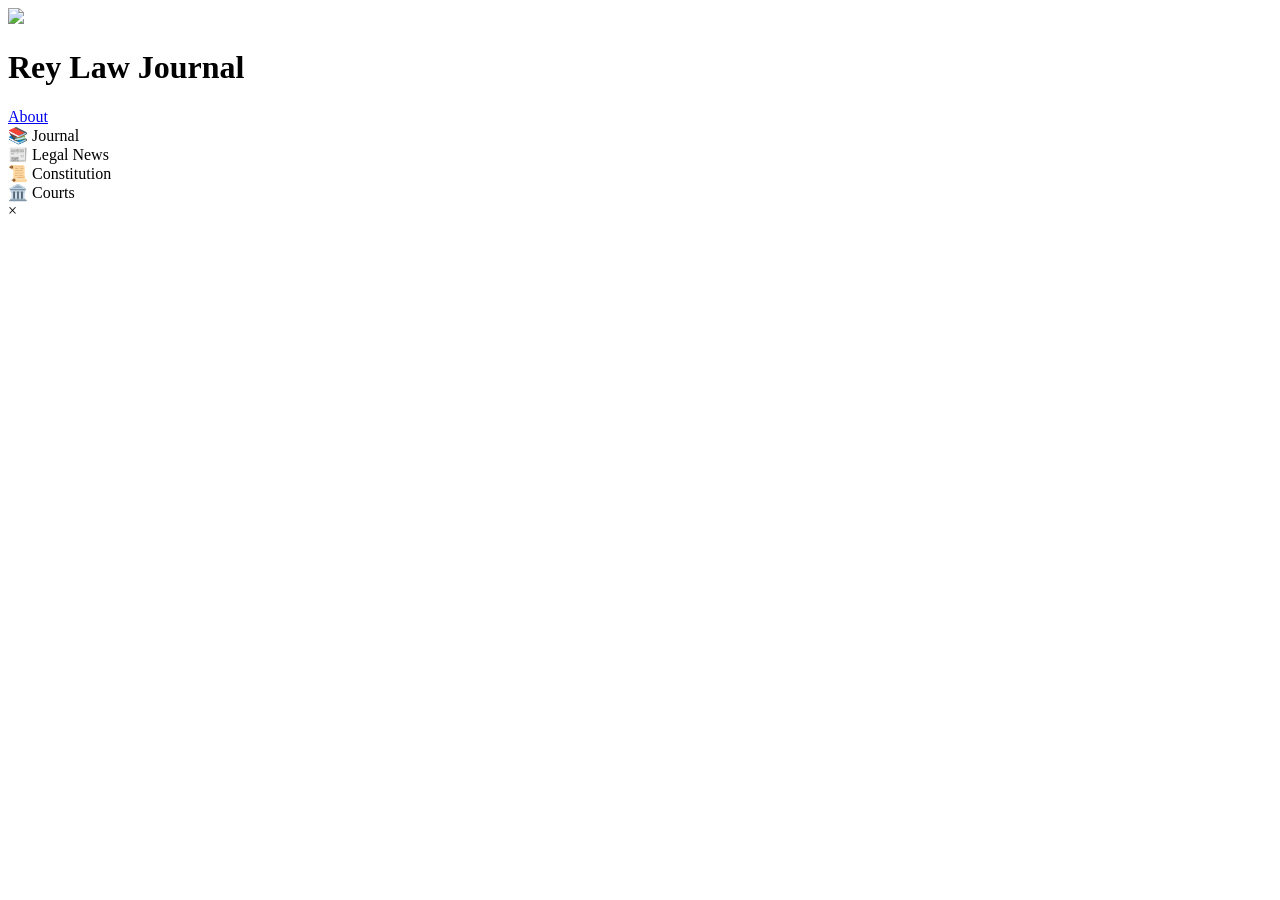
==== index.html @ b755610b "Create index.html" ====
<!DOCTYPE html>
<html lang="en">
<head>
<meta charset="UTF-8">
<title>Rey Law Journal</title>
<link rel="stylesheet" href="style.css">
</head>
<body>

<header>
  <img src="logo.png" class="logo">
  <h1>Rey Law Journal</h1>
  <a href="about.html" class="about-btn">About</a>
</header>

<section class="container">
  <div class="card" onclick="openPopup('journal')">📚 Journal</div>
  <div class="card" onclick="openPopup('news')">📰 Legal News</div>
  <div class="card" onclick="openPopup('constitution')">📜 Constitution</div>
  <div class="card" onclick="openPopup('courts')">🏛️ Courts</div>
</section>

<div id="popup" class="popup">
  <div class="popup-content" id="popupContent"></div>
  <span onclick="closePopup()" class="close">×</span>
</div>

<script src="script.js"></script>
</body>
</html>
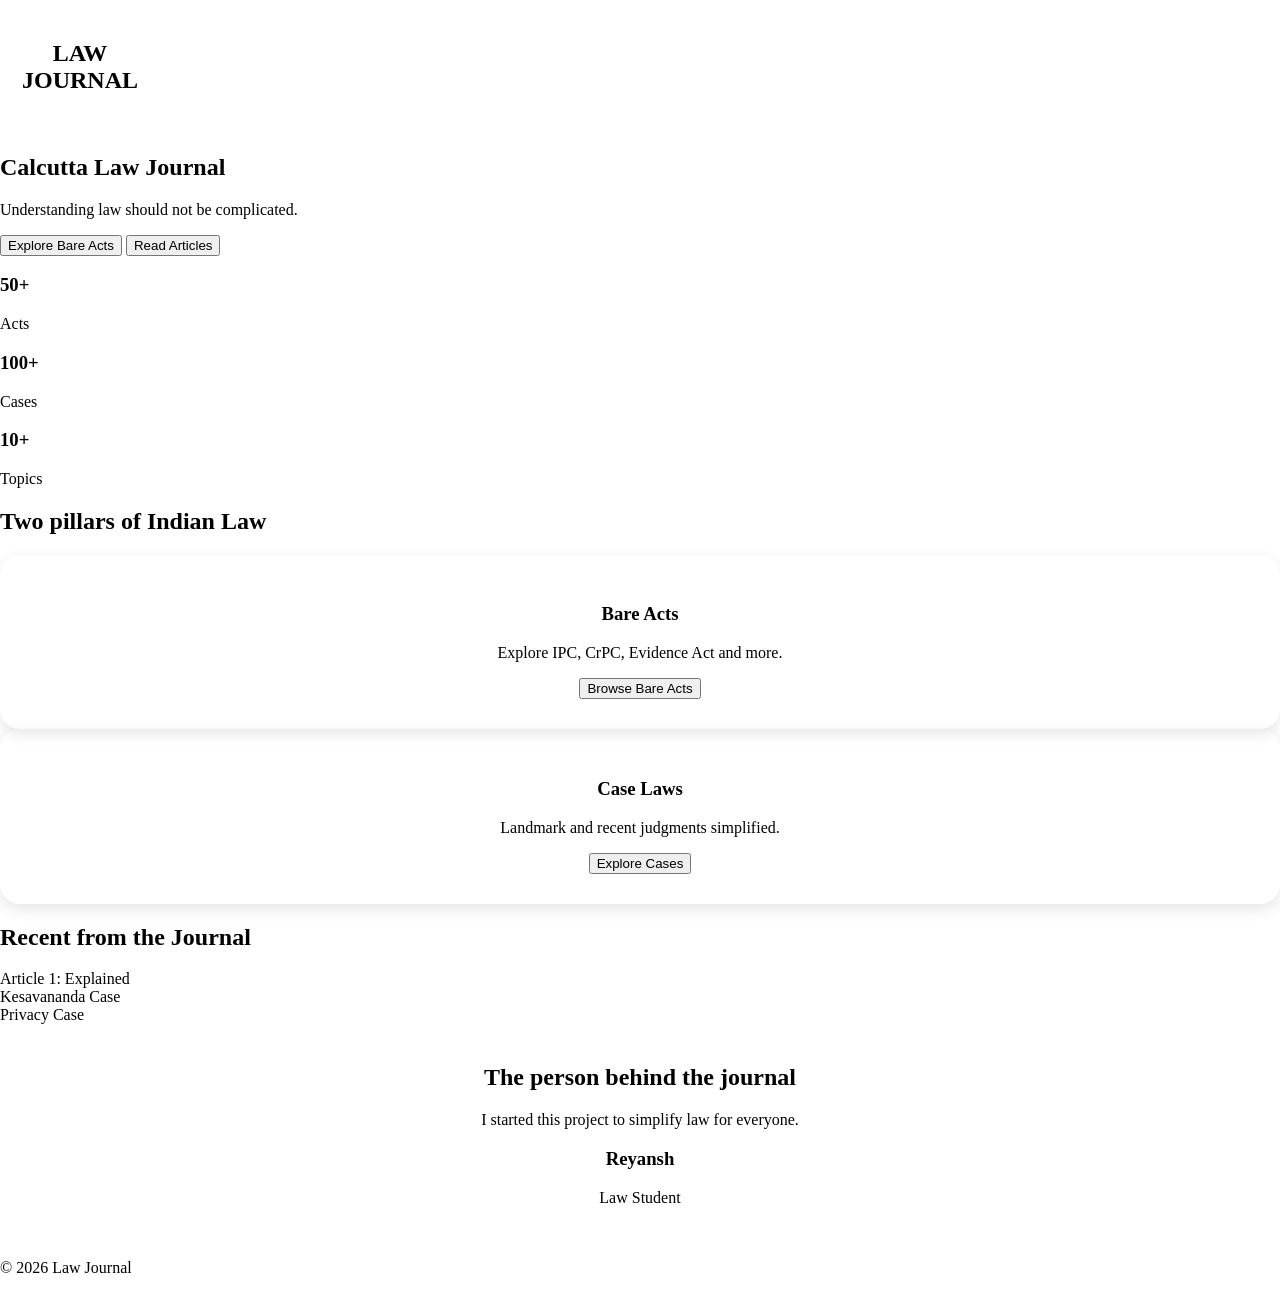
==== commit 0debf237: "Update index.html" ====
--- a/index.html
+++ b/index.html
@@ -1,29 +1,72 @@
 <!DOCTYPE html>
 <html lang="en">
 <head>
-<meta charset="UTF-8">
-<title>Rey Law Journal</title>
-<link rel="stylesheet" href="style.css">
+  <meta charset="UTF-8" />
+  <meta name="viewport" content="width=device-width, initial-scale=1.0"/>
+  <title>Law Journal</title>
+  <link rel="stylesheet" href="style.css"/>
 </head>
 <body>
 
 <header>
-  <img src="logo.png" class="logo">
-  <h1>Rey Law Journal</h1>
-  <a href="about.html" class="about-btn">About</a>
+  <h2 class="logo">LAW JOURNAL</h2>
 </header>
 
-<section class="container">
-  <div class="card" onclick="openPopup('journal')">📚 Journal</div>
-  <div class="card" onclick="openPopup('news')">📰 Legal News</div>
-  <div class="card" onclick="openPopup('constitution')">📜 Constitution</div>
-  <div class="card" onclick="openPopup('courts')">🏛️ Courts</div>
+<section class="hero">
+  <h1>Calcutta <span>Law Journal</span></h1>
+  <p>Understanding law should not be complicated.</p>
+
+  <div class="btn-group">
+    <button class="btn blue">Explore Bare Acts</button>
+    <button class="btn pink">Read Articles</button>
+  </div>
 </section>
 
-<div id="popup" class="popup">
-  <div class="popup-content" id="popupContent"></div>
-  <span onclick="closePopup()" class="close">×</span>
-</div>
+<section class="stats">
+  <div><h3>50+</h3><p>Acts</p></div>
+  <div><h3>100+</h3><p>Cases</p></div>
+  <div><h3>10+</h3><p>Topics</p></div>
+</section>
+
+<section class="cards">
+  <h2>Two pillars of Indian Law</h2>
+
+  <div class="card">
+    <h3>Bare Acts</h3>
+    <p>Explore IPC, CrPC, Evidence Act and more.</p>
+    <button>Browse Bare Acts</button>
+  </div>
+
+  <div class="card">
+    <h3>Case Laws</h3>
+    <p>Landmark and recent judgments simplified.</p>
+    <button>Explore Cases</button>
+  </div>
+</section>
+
+<section class="articles">
+  <h2>Recent from the Journal</h2>
+
+  <div class="article">Article 1: Explained</div>
+  <div class="article">Kesavananda Case</div>
+  <div class="article">Privacy Case</div>
+</section>
+
+<section class="about">
+  <h2>The person behind the journal</h2>
+  <p>
+    I started this project to simplify law for everyone.
+  </p>
+
+  <div class="profile">
+    <h3>Reyansh</h3>
+    <p>Law Student</p>
+  </div>
+</section>
+
+<footer>
+  <p>© 2026 Law Journal</p>
+</footer>
 
 <script src="script.js"></script>
 </body>
--- a/style.css
+++ b/style.css
@@ -0,0 +1,85 @@
+body {
+  font-family: -apple-system;
+  background: #ffffff;
+  color: #000;
+  margin: 0;
+}
+
+header {
+  text-align: center;
+  padding: 20px;
+}
+
+.logo {
+  width: 120px;
+  border-radius: 50%;
+}
+
+.about-btn {
+  text-decoration: none;
+  color: black;
+}
+
+.container {
+  display: grid;
+  grid-template-columns: repeat(auto-fit, minmax(150px, 1fr));
+  gap: 20px;
+  padding: 20px;
+}
+
+.card {
+  padding: 30px;
+  border-radius: 20px;
+  text-align: center;
+  box-shadow: 0 5px 15px rgba(0,0,0,0.1);
+  cursor: pointer;
+  transition: 0.3s;
+}
+
+.card:hover {
+  transform: scale(1.05);
+}
+
+.popup {
+  position: fixed;
+  top: 0;
+  left: 0;
+  width: 100%;
+  height: 100%;
+  display: none;
+  background: rgba(0,0,0,0.4);
+  justify-content: center;
+  align-items: center;
+}
+
+.popup-content {
+  background: white;
+  padding: 20px;
+  border-radius: 20px;
+  max-width: 400px;
+}
+
+.close {
+  position: absolute;
+  top: 20px;
+  right: 30px;
+  font-size: 30px;
+  cursor: pointer;
+}
+
+.inner-card {
+  margin-bottom: 15px;
+}
+
+.about {
+  max-width: 600px;
+  margin: auto;
+  padding: 20px;
+  text-align: center;
+}
+
+.profile-pic {
+  width: 140px;
+  height: 140px;
+  border-radius: 50%;
+}
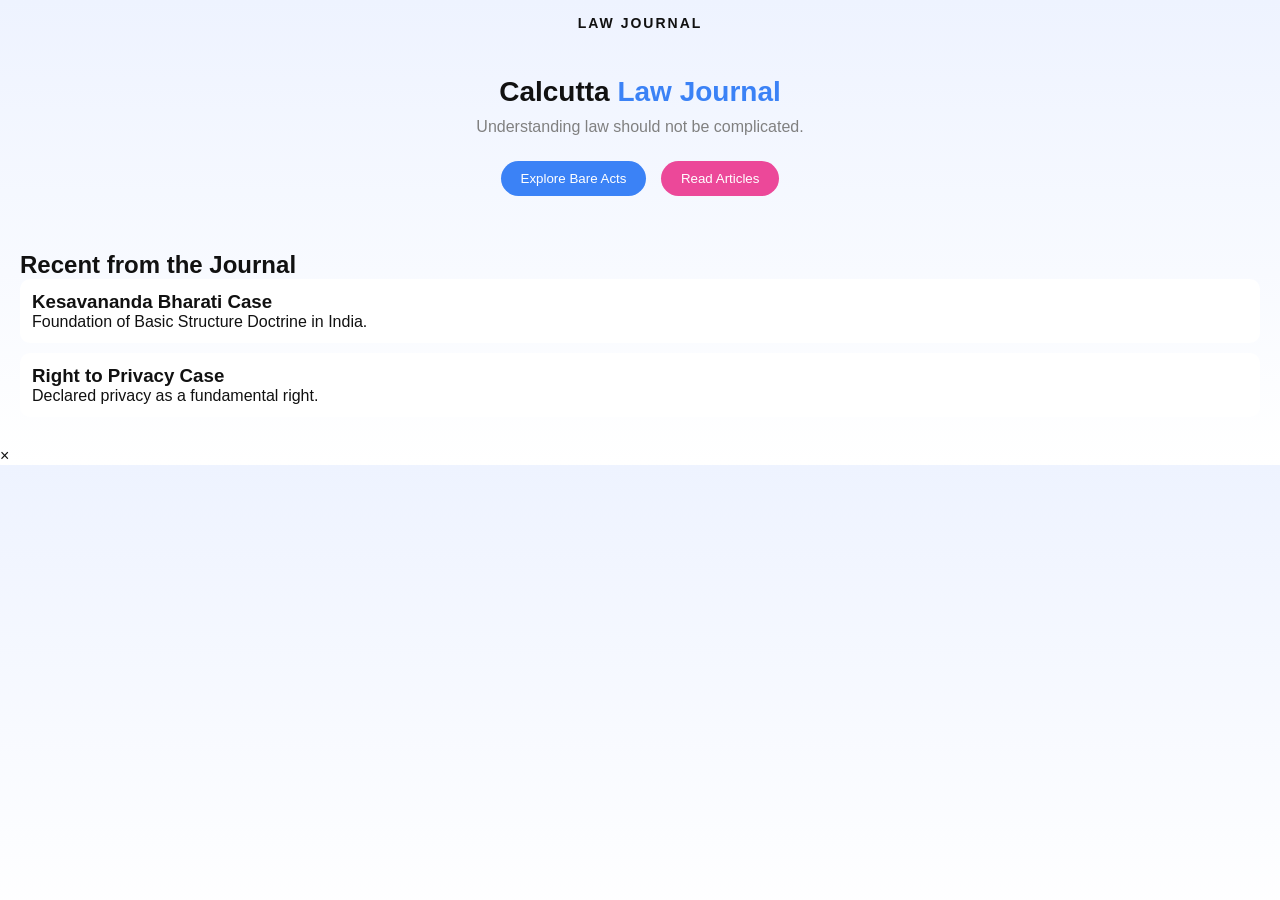
==== commit dac7b444: "Update index.html" ====
--- a/index.html
+++ b/index.html
@@ -22,51 +22,29 @@
   </div>
 </section>
 
-<section class="stats">
-  <div><h3>50+</h3><p>Acts</p></div>
-  <div><h3>100+</h3><p>Cases</p></div>
-  <div><h3>10+</h3><p>Topics</p></div>
-</section>
-
-<section class="cards">
-  <h2>Two pillars of Indian Law</h2>
-
-  <div class="card">
-    <h3>Bare Acts</h3>
-    <p>Explore IPC, CrPC, Evidence Act and more.</p>
-    <button>Browse Bare Acts</button>
-  </div>
-
-  <div class="card">
-    <h3>Case Laws</h3>
-    <p>Landmark and recent judgments simplified.</p>
-    <button>Explore Cases</button>
-  </div>
-</section>
-
 <section class="articles">
   <h2>Recent from the Journal</h2>
 
-  <div class="article">Article 1: Explained</div>
-  <div class="article">Kesavananda Case</div>
-  <div class="article">Privacy Case</div>
+  <div class="article" onclick="openModal('kesavananda')">
+    <h3>Kesavananda Bharati Case</h3>
+    <p>Foundation of Basic Structure Doctrine in India.</p>
+  </div>
+
+  <div class="article" onclick="openModal('privacy')">
+    <h3>Right to Privacy Case</h3>
+    <p>Declared privacy as a fundamental right.</p>
+  </div>
+
 </section>
 
-<section class="about">
-  <h2>The person behind the journal</h2>
-  <p>
-    I started this project to simplify law for everyone.
-  </p>
-
-  <div class="profile">
-    <h3>Reyansh</h3>
-    <p>Law Student</p>
+<!-- MODAL -->
+<div id="modal" class="modal">
+  <div class="modal-content">
+    <span class="close" onclick="closeModal()">×</span>
+    <h2 id="modal-title"></h2>
+    <p id="modal-text"></p>
   </div>
-</section>
-
-<footer>
-  <p>© 2026 Law Journal</p>
-</footer>
+</div>
 
 <script src="script.js"></script>
 </body>
--- a/style.css
+++ b/style.css
@@ -1,85 +1,124 @@
+* {
+  margin: 0;
+  padding: 0;
+  box-sizing: border-box;
+  font-family: sans-serif;
+}
+
 body {
-  font-family: -apple-system;
-  background: #ffffff;
-  color: #000;
-  margin: 0;
+  background: linear-gradient(to bottom, #eef3ff, #ffffff);
+  color: #111;
 }
 
 header {
+  padding: 15px;
   text-align: center;
+}
+
+.logo {
+  font-size: 14px;
+  letter-spacing: 2px;
+}
+
+.hero {
+  text-align: center;
+  padding: 30px 20px;
+}
+
+.hero h1 {
+  font-size: 28px;
+}
+
+.hero span {
+  color: #3b82f6;
+}
+
+.hero p {
+  margin-top: 10px;
+  color: gray;
+}
+
+.btn-group {
+  margin-top: 20px;
+}
+
+.btn {
+  padding: 10px 20px;
+  border: none;
+  border-radius: 20px;
+  margin: 5px;
+  color: white;
+}
+
+.blue {
+  background: #3b82f6;
+}
+
+.pink {
+  background: #ec4899;
+}
+
+.stats {
+  display: flex;
+  justify-content: space-around;
+  margin: 20px 0;
+}
+
+.stats div {
+  text-align: center;
+}
+
+.cards {
   padding: 20px;
 }
 
-.logo {
-  width: 120px;
-  border-radius: 50%;
+.cards h2 {
+  margin-bottom: 10px;
 }
 
-.about-btn {
-  text-decoration: none;
-  color: black;
+.card {
+  background: white;
+  padding: 15px;
+  border-radius: 15px;
+  margin-bottom: 15px;
+  box-shadow: 0 5px 15px rgba(0,0,0,0.05);
 }
 
-.container {
-  display: grid;
-  grid-template-columns: repeat(auto-fit, minmax(150px, 1fr));
-  gap: 20px;
+.card button {
+  margin-top: 10px;
+  padding: 8px 15px;
+  border-radius: 15px;
+  border: none;
+  background: #3b82f6;
+  color: white;
+}
+
+.articles {
   padding: 20px;
 }
 
-.card {
-  padding: 30px;
-  border-radius: 20px;
-  text-align: center;
-  box-shadow: 0 5px 15px rgba(0,0,0,0.1);
-  cursor: pointer;
-  transition: 0.3s;
-}
-
-.card:hover {
-  transform: scale(1.05);
-}
-
-.popup {
-  position: fixed;
-  top: 0;
-  left: 0;
-  width: 100%;
-  height: 100%;
-  display: none;
-  background: rgba(0,0,0,0.4);
-  justify-content: center;
-  align-items: center;
-}
-
-.popup-content {
+.article {
   background: white;
-  padding: 20px;
-  border-radius: 20px;
-  max-width: 400px;
-}
-
-.close {
-  position: absolute;
-  top: 20px;
-  right: 30px;
-  font-size: 30px;
-  cursor: pointer;
-}
-
-.inner-card {
-  margin-bottom: 15px;
+  padding: 12px;
+  margin-bottom: 10px;
+  border-radius: 10px;
 }
 
 .about {
-  max-width: 600px;
-  margin: auto;
   padding: 20px;
   text-align: center;
 }
 
-.profile-pic {
-  width: 140px;
-  height: 140px;
-  border-radius: 50%;
+.profile {
+  margin-top: 10px;
+  padding: 10px;
+  background: white;
+  border-radius: 10px;
 }
+
+footer {
+  text-align: center;
+  padding: 15px;
+  font-size: 12px;
+  color: gray;
+}
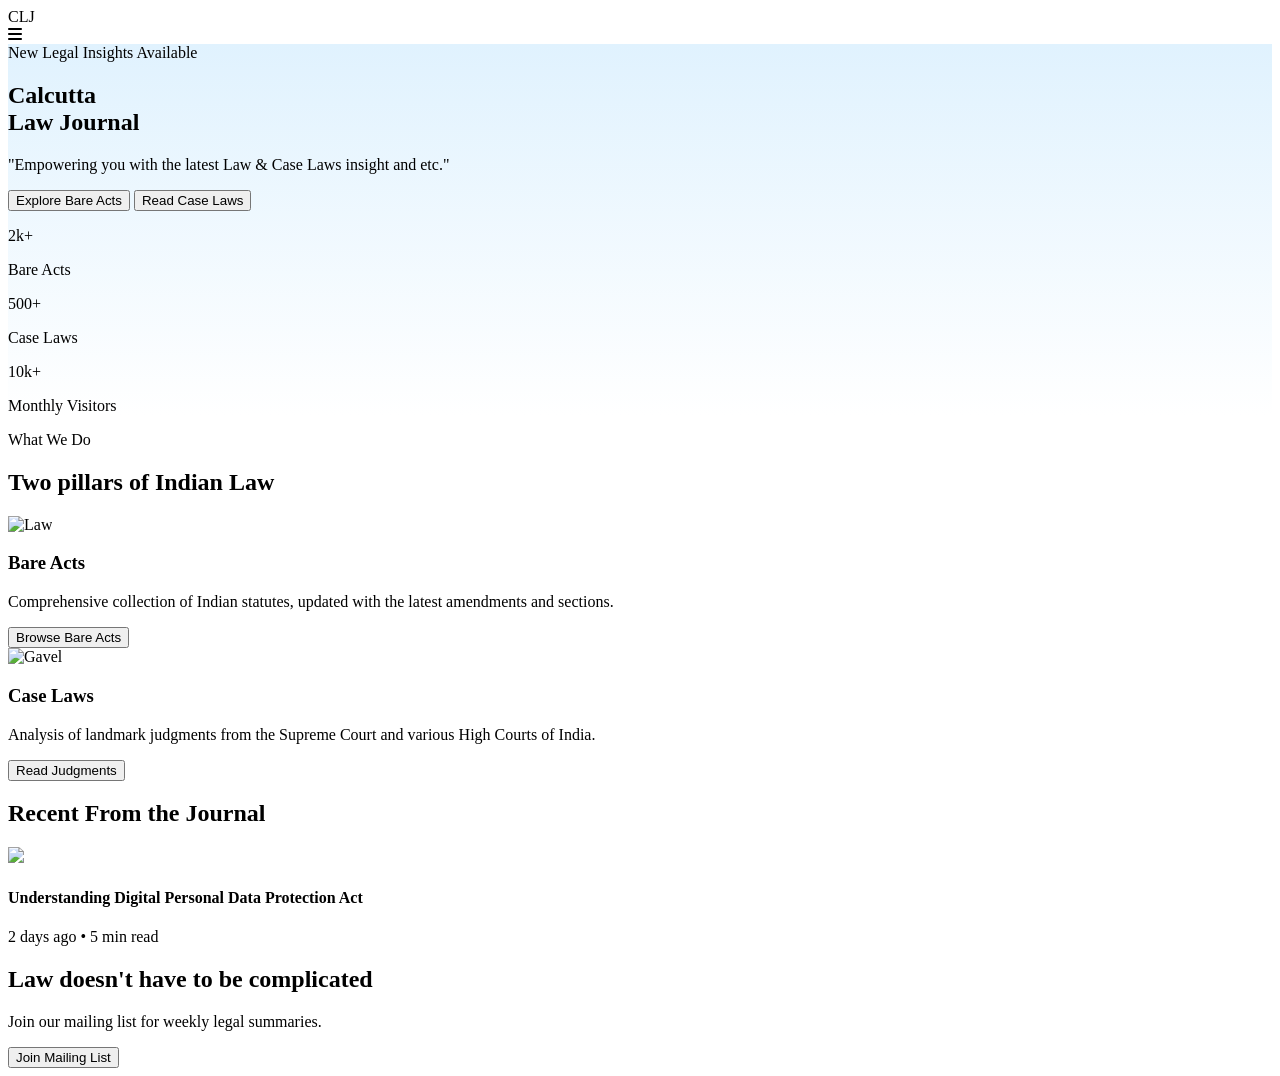
==== commit 1b8baf0c: "Update index.html" ====
--- a/index.html
+++ b/index.html
@@ -1,51 +1,96 @@
 <!DOCTYPE html>
 <html lang="en">
 <head>
-  <meta charset="UTF-8" />
-  <meta name="viewport" content="width=device-width, initial-scale=1.0"/>
-  <title>Law Journal</title>
-  <link rel="stylesheet" href="style.css"/>
+    <meta charset="UTF-8">
+    <meta name="viewport" content="width=device-width, initial-scale=1.0">
+    <title>Law Journal - Modern Landing Page</title>
+    <script src="https://cdn.tailwindcss.com"></script>
+    <link href="https://cdnjs.cloudflare.com/ajax/libs/font-awesome/6.0.0/css/all.min.css" rel="stylesheet">
+    <style>
+        .glass-card {
+            background: rgba(255, 255, 255, 0.9);
+            backdrop-filter: blur(10px);
+            border: 1px solid rgba(255, 255, 255, 0.2);
+        }
+        .hero-gradient {
+            background: linear-gradient(180deg, #e0f2fe 0%, #ffffff 100%);
+        }
+    </style>
 </head>
-<body>
+<body class="font-sans text-gray-900">
 
-<header>
-  <h2 class="logo">LAW JOURNAL</h2>
-</header>
+    <nav class="p-6 flex justify-between items-center max-w-7xl mx-auto">
+        <div class="text-2xl font-bold text-blue-600">CLJ</div>
+        <i class="fa-solid fa-bars text-xl cursor-pointer"></i>
+    </nav>
 
-<section class="hero">
-  <h1>Calcutta <span>Law Journal</span></h1>
-  <p>Understanding law should not be complicated.</p>
+    <section class="hero-gradient pt-12 pb-20 px-6 text-center">
+        <span class="bg-blue-100 text-blue-600 px-4 py-1 rounded-full text-sm font-semibold">New Legal Insights Available</span>
+        <h1 class="text-5xl font-serif mt-6 mb-4 font-bold">Calcutta<br>Law Journal</h1>
+        <p class="max-w-md mx-auto text-gray-600 mb-8 italic">
+            "Empowering you with the latest Law & Case Laws insight and etc."
+        </p>
+        
+        <div class="flex flex-col gap-4 max-w-xs mx-auto">
+            <button class="bg-blue-500 text-white py-3 rounded-full font-bold shadow-lg">Explore Bare Acts</button>
+            <button class="bg-pink-500 text-white py-3 rounded-full font-bold shadow-lg">Read Case Laws</button>
+        </div>
 
-  <div class="btn-group">
-    <button class="btn blue">Explore Bare Acts</button>
-    <button class="btn pink">Read Articles</button>
-  </div>
-</section>
+        <div class="flex justify-around mt-16 max-w-lg mx-auto">
+            <div><p class="text-2xl font-bold text-blue-600">2k+</p><p class="text-xs text-gray-500 uppercase">Bare Acts</p></div>
+            <div><p class="text-2xl font-bold text-blue-600">500+</p><p class="text-xs text-gray-500 uppercase">Case Laws</p></div>
+            <div><p class="text-2xl font-bold text-blue-600">10k+</p><p class="text-xs text-gray-500 uppercase">Monthly Visitors</p></div>
+        </div>
+    </section>
 
-<section class="articles">
-  <h2>Recent from the Journal</h2>
+    <section class="py-16 px-6 bg-white">
+        <div class="text-center mb-12">
+            <p class="text-blue-500 font-bold uppercase text-xs tracking-widest">What We Do</p>
+            <h2 class="text-3xl font-bold mt-2">Two pillars of <span class="text-blue-500">Indian Law</span></h2>
+        </div>
 
-  <div class="article" onclick="openModal('kesavananda')">
-    <h3>Kesavananda Bharati Case</h3>
-    <p>Foundation of Basic Structure Doctrine in India.</p>
-  </div>
+        <div class="grid md:grid-cols-2 gap-8 max-w-5xl mx-auto">
+            <div class="rounded-3xl overflow-hidden shadow-xl border border-gray-100">
+                <img src="https://images.unsplash.com/photo-1589829545856-d10d557cf95f?auto=format&fit=crop&w=800" alt="Law" class="h-48 w-full object-cover">
+                <div class="p-8">
+                    <h3 class="text-2xl font-bold mb-4">Bare Acts</h3>
+                    <p class="text-gray-600 text-sm mb-6">Comprehensive collection of Indian statutes, updated with the latest amendments and sections.</p>
+                    <button class="bg-blue-500 text-white px-6 py-2 rounded-full text-sm">Browse Bare Acts</button>
+                </div>
+            </div>
 
-  <div class="article" onclick="openModal('privacy')">
-    <h3>Right to Privacy Case</h3>
-    <p>Declared privacy as a fundamental right.</p>
-  </div>
+            <div class="rounded-3xl overflow-hidden shadow-xl border border-gray-100">
+                <img src="https://images.unsplash.com/photo-1505664194779-8beaceb93744?auto=format&fit=crop&w=800" alt="Gavel" class="h-48 w-full object-cover">
+                <div class="p-8">
+                    <h3 class="text-2xl font-bold mb-4">Case Laws</h3>
+                    <p class="text-gray-600 text-sm mb-6">Analysis of landmark judgments from the Supreme Court and various High Courts of India.</p>
+                    <button class="bg-pink-500 text-white px-6 py-2 rounded-full text-sm">Read Judgments</button>
+                </div>
+            </div>
+        </div>
+    </section>
 
-</section>
+    <section class="bg-gray-50 py-16 px-6">
+        <div class="max-w-5xl mx-auto">
+            <h2 class="text-2xl font-bold mb-8">Recent From the Journal</h2>
+            
+            <div class="space-y-8">
+                <div class="flex gap-4 items-center bg-white p-4 rounded-2xl shadow-sm">
+                    <img src="https://images.unsplash.com/photo-1521791136064-7986c2923216?auto=format&fit=crop&w=200" class="w-24 h-24 rounded-xl object-cover">
+                    <div>
+                        <h4 class="font-bold text-sm">Understanding Digital Personal Data Protection Act</h4>
+                        <p class="text-xs text-gray-500 mt-1">2 days ago • 5 min read</p>
+                    </div>
+                </div>
+                </div>
+        </div>
+    </section>
 
-<!-- MODAL -->
-<div id="modal" class="modal">
-  <div class="modal-content">
-    <span class="close" onclick="closeModal()">×</span>
-    <h2 id="modal-title"></h2>
-    <p id="modal-text"></p>
-  </div>
-</div>
+    <section class="m-6 rounded-3xl bg-gradient-to-br from-blue-400 to-purple-500 p-12 text-center text-white">
+        <h2 class="text-3xl font-bold mb-4">Law doesn't have to be complicated</h2>
+        <p class="mb-8 opacity-90">Join our mailing list for weekly legal summaries.</p>
+        <button class="bg-white text-blue-600 px-8 py-3 rounded-full font-bold">Join Mailing List</button>
+    </section>
 
-<script src="script.js"></script>
 </body>
 </html>
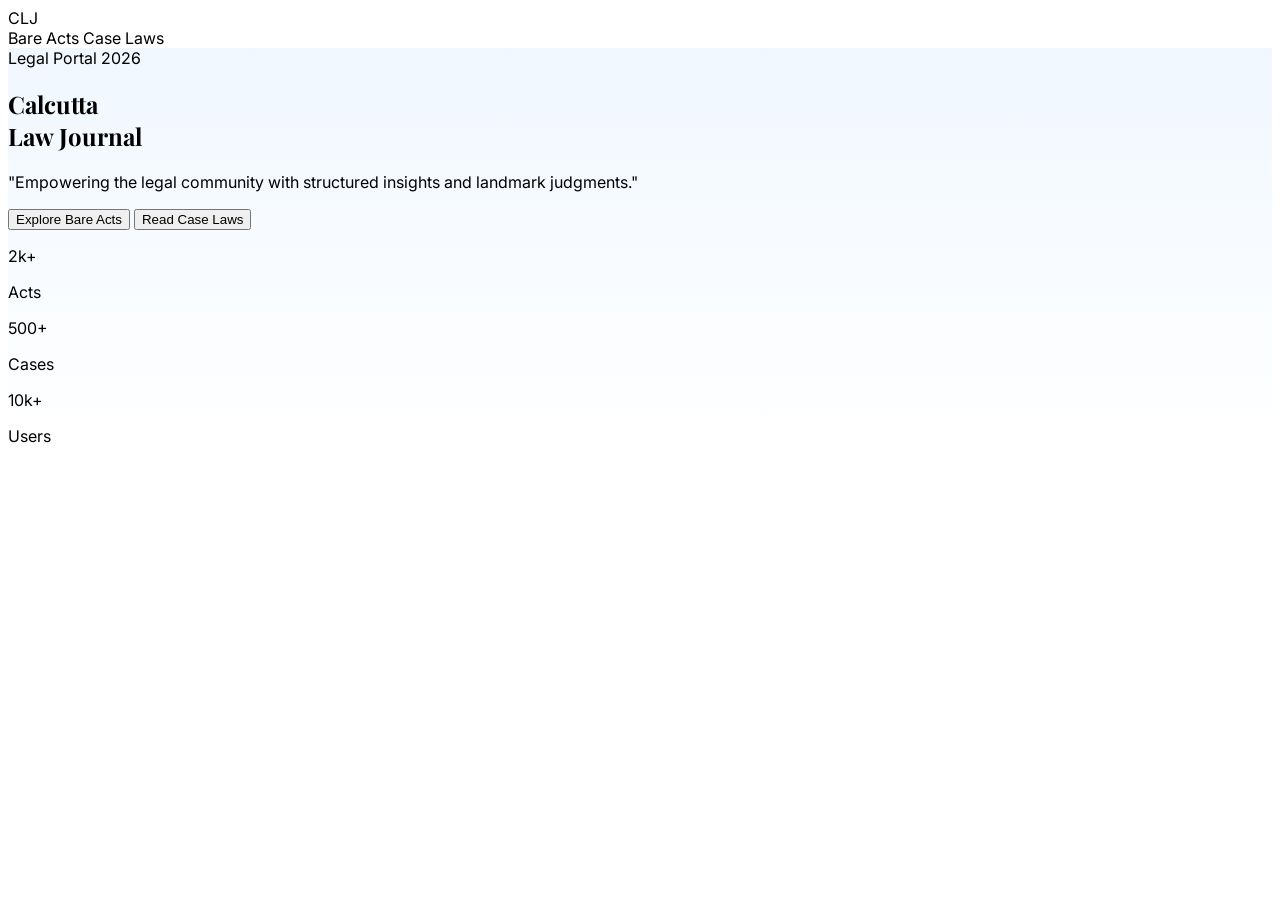
==== commit c35a9122: "Update index.html" ====
--- a/index.html
+++ b/index.html
@@ -3,94 +3,122 @@
 <head>
     <meta charset="UTF-8">
     <meta name="viewport" content="width=device-width, initial-scale=1.0">
-    <title>Law Journal - Modern Landing Page</title>
+    <title>Calcutta Law Journal</title>
     <script src="https://cdn.tailwindcss.com"></script>
     <link href="https://cdnjs.cloudflare.com/ajax/libs/font-awesome/6.0.0/css/all.min.css" rel="stylesheet">
     <style>
-        .glass-card {
-            background: rgba(255, 255, 255, 0.9);
-            backdrop-filter: blur(10px);
-            border: 1px solid rgba(255, 255, 255, 0.2);
-        }
-        .hero-gradient {
-            background: linear-gradient(180deg, #e0f2fe 0%, #ffffff 100%);
-        }
+        @import url('https://fonts.googleapis.com/css2?family=Playfair+Display:ital,wght@0,700;1,700&family=Inter:wght@400;500;600;700&display=swap');
+        
+        body { font-family: 'Inter', sans-serif; transition: all 0.3s ease; }
+        .font-serif { font-family: 'Playfair Display', serif; }
+        .hero-grad { background: linear-gradient(180deg, #f0f7ff 0%, #ffffff 100%); }
+        .glass { background: rgba(255, 255, 255, 0.8); backdrop-filter: blur(10px); }
+        .nav-active { color: #3b82f6; border-bottom: 2px solid #3b82f6; }
+        .hidden { display: none; }
     </style>
 </head>
-<body class="font-sans text-gray-900">
+<body class="bg-gray-50">
 
-    <nav class="p-6 flex justify-between items-center max-w-7xl mx-auto">
-        <div class="text-2xl font-bold text-blue-600">CLJ</div>
-        <i class="fa-solid fa-bars text-xl cursor-pointer"></i>
+    <nav class="sticky top-0 z-50 glass border-b border-gray-100 px-6 py-4 flex justify-between items-center">
+        <div onclick="showPage('home')" class="text-2xl font-bold text-blue-600 cursor-pointer">CLJ</div>
+        <div class="flex gap-6 text-sm font-semibold text-gray-500">
+            <span onclick="showPage('bare')" class="cursor-pointer hover:text-blue-500">Bare Acts</span>
+            <span onclick="showPage('cases')" class="cursor-pointer hover:text-pink-500">Case Laws</span>
+        </div>
     </nav>
 
-    <section class="hero-gradient pt-12 pb-20 px-6 text-center">
-        <span class="bg-blue-100 text-blue-600 px-4 py-1 rounded-full text-sm font-semibold">New Legal Insights Available</span>
-        <h1 class="text-5xl font-serif mt-6 mb-4 font-bold">Calcutta<br>Law Journal</h1>
-        <p class="max-w-md mx-auto text-gray-600 mb-8 italic">
-            "Empowering you with the latest Law & Case Laws insight and etc."
-        </p>
-        
-        <div class="flex flex-col gap-4 max-w-xs mx-auto">
-            <button class="bg-blue-500 text-white py-3 rounded-full font-bold shadow-lg">Explore Bare Acts</button>
-            <button class="bg-pink-500 text-white py-3 rounded-full font-bold shadow-lg">Read Case Laws</button>
-        </div>
+    <div id="home-page" class="page-content">
+        <section class="hero-grad pt-12 pb-20 px-6 text-center">
+            <span class="bg-blue-100 text-blue-600 px-4 py-1 rounded-full text-xs font-bold uppercase tracking-widest">Legal Portal 2026</span>
+            <h1 class="text-5xl font-serif mt-6 mb-4 font-bold">Calcutta<br>Law Journal</h1>
+            <p class="max-w-md mx-auto text-gray-500 mb-10 italic">"Empowering the legal community with structured insights and landmark judgments."</p>
+            
+            <div class="flex flex-col gap-4 max-w-xs mx-auto">
+                <button onclick="showPage('bare')" class="bg-blue-600 text-white py-4 rounded-2xl font-bold shadow-lg shadow-blue-200 hover:bg-blue-700 transition">Explore Bare Acts</button>
+                <button onclick="showPage('cases')" class="bg-pink-500 text-white py-4 rounded-2xl font-bold shadow-lg shadow-pink-200 hover:bg-pink-600 transition">Read Case Laws</button>
+            </div>
 
-        <div class="flex justify-around mt-16 max-w-lg mx-auto">
-            <div><p class="text-2xl font-bold text-blue-600">2k+</p><p class="text-xs text-gray-500 uppercase">Bare Acts</p></div>
-            <div><p class="text-2xl font-bold text-blue-600">500+</p><p class="text-xs text-gray-500 uppercase">Case Laws</p></div>
-            <div><p class="text-2xl font-bold text-blue-600">10k+</p><p class="text-xs text-gray-500 uppercase">Monthly Visitors</p></div>
-        </div>
-    </section>
-
-    <section class="py-16 px-6 bg-white">
-        <div class="text-center mb-12">
-            <p class="text-blue-500 font-bold uppercase text-xs tracking-widest">What We Do</p>
-            <h2 class="text-3xl font-bold mt-2">Two pillars of <span class="text-blue-500">Indian Law</span></h2>
-        </div>
-
-        <div class="grid md:grid-cols-2 gap-8 max-w-5xl mx-auto">
-            <div class="rounded-3xl overflow-hidden shadow-xl border border-gray-100">
-                <img src="https://images.unsplash.com/photo-1589829545856-d10d557cf95f?auto=format&fit=crop&w=800" alt="Law" class="h-48 w-full object-cover">
-                <div class="p-8">
-                    <h3 class="text-2xl font-bold mb-4">Bare Acts</h3>
-                    <p class="text-gray-600 text-sm mb-6">Comprehensive collection of Indian statutes, updated with the latest amendments and sections.</p>
-                    <button class="bg-blue-500 text-white px-6 py-2 rounded-full text-sm">Browse Bare Acts</button>
+            <div class="flex justify-around mt-16 max-w-lg mx-auto bg-white p-6 rounded-3xl shadow-sm border border-gray-100">
+                <div class="text-center">
+                    <p class="text-2xl font-bold text-blue-600">2k+</p>
+                    <p class="text-[10px] text-gray-400 uppercase font-bold">Acts</p>
+                </div>
+                <div class="h-10 w-[1px] bg-gray-100"></div>
+                <div class="text-center">
+                    <p class="text-2xl font-bold text-pink-500">500+</p>
+                    <p class="text-[10px] text-gray-400 uppercase font-bold">Cases</p>
+                </div>
+                <div class="h-10 w-[1px] bg-gray-100"></div>
+                <div class="text-center">
+                    <p class="text-2xl font-bold text-gray-800">10k+</p>
+                    <p class="text-[10px] text-gray-400 uppercase font-bold">Users</p>
                 </div>
             </div>
+        </section>
+    </div>
 
-            <div class="rounded-3xl overflow-hidden shadow-xl border border-gray-100">
-                <img src="https://images.unsplash.com/photo-1505664194779-8beaceb93744?auto=format&fit=crop&w=800" alt="Gavel" class="h-48 w-full object-cover">
-                <div class="p-8">
-                    <h3 class="text-2xl font-bold mb-4">Case Laws</h3>
-                    <p class="text-gray-600 text-sm mb-6">Analysis of landmark judgments from the Supreme Court and various High Courts of India.</p>
-                    <button class="bg-pink-500 text-white px-6 py-2 rounded-full text-sm">Read Judgments</button>
+    <div id="bare-page" class="page-content hidden">
+        <div class="p-6 max-w-2xl mx-auto">
+            <h2 class="text-3xl font-serif font-bold mb-2">Indian <span class="text-blue-500">Bare Acts</span></h2>
+            <p class="text-gray-500 text-sm mb-8">Simplified statutes without the legal jargon.</p>
+            
+            <div class="space-y-6">
+                <div class="bg-white p-6 rounded-3xl shadow-sm border-t-4 border-blue-500">
+                    <div class="flex justify-between items-center mb-4">
+                        <div class="bg-blue-100 text-blue-600 p-3 rounded-2xl"><i class="fa-solid fa-landmark"></i></div>
+                        <span class="text-[10px] font-bold text-blue-500 bg-blue-50 px-3 py-1 rounded-full uppercase">Constitutional</span>
+                    </div>
+                    <h3 class="text-xl font-bold">The Constitution of India</h3>
+                    <p class="text-gray-600 text-sm mt-3 leading-relaxed">The supreme law of India. It establishes the framework for fundamental political principles, procedures, and duties. It is the bedrock of Indian democracy and the longest written constitution in the world.</p>
+                    <div class="mt-4 p-3 bg-gray-50 rounded-xl text-xs text-gray-500 italic">Fact: Contains 448 Articles in 25 Parts.</div>
+                </div>
+
+                <div class="bg-white p-6 rounded-3xl shadow-sm border-t-4 border-purple-500">
+                    <div class="flex justify-between items-center mb-4">
+                        <div class="bg-purple-100 text-purple-600 p-3 rounded-2xl"><i class="fa-solid fa-gavel"></i></div>
+                        <span class="text-[10px] font-bold text-purple-500 bg-purple-50 px-3 py-1 rounded-full uppercase">Criminal</span>
+                    </div>
+                    <h3 class="text-xl font-bold">Indian Penal Code (IPC)</h3>
+                    <p class="text-gray-600 text-sm mt-3 leading-relaxed">The official criminal code of India. It defines crimes and provides punishments for the entire country. Note: IPC is currently being replaced by the Bharatiya Nyaya Sanhita (BNS).</p>
                 </div>
             </div>
         </div>
-    </section>
+    </div>
 
-    <section class="bg-gray-50 py-16 px-6">
-        <div class="max-w-5xl mx-auto">
-            <h2 class="text-2xl font-bold mb-8">Recent From the Journal</h2>
-            
+    <div id="cases-page" class="page-content hidden">
+        <div class="p-6 max-w-2xl mx-auto">
+            <h2 class="text-3xl font-serif font-bold mb-2">Landmark <span class="text-pink-500">Judgments</span></h2>
+            <p class="text-gray-500 text-sm mb-8">Decisions that reshaped the Indian legal landscape.</p>
+
             <div class="space-y-8">
-                <div class="flex gap-4 items-center bg-white p-4 rounded-2xl shadow-sm">
-                    <img src="https://images.unsplash.com/photo-1521791136064-7986c2923216?auto=format&fit=crop&w=200" class="w-24 h-24 rounded-xl object-cover">
-                    <div>
-                        <h4 class="font-bold text-sm">Understanding Digital Personal Data Protection Act</h4>
-                        <p class="text-xs text-gray-500 mt-1">2 days ago • 5 min read</p>
+                <div class="bg-white rounded-3xl overflow-hidden shadow-sm border border-gray-100">
+                    <img src="https://images.unsplash.com/photo-1589829545856-d10d557cf95f?auto=format&fit=crop&w=800" class="h-40 w-full object-cover">
+                    <div class="p-6">
+                        <h3 class="text-lg font-bold">Kesavananda Bharati v. State of Kerala</h3>
+                        <p class="text-[10px] text-gray-400 uppercase mt-1">1973 • Supreme Court</p>
+                        <div class="my-4 bg-pink-50 p-4 rounded-xl border-l-4 border-pink-400 text-sm text-pink-900 italic">
+                            "The Parliament has the power to amend the Constitution, but it cannot alter its Basic Structure."
+                        </div>
+                        <p class="text-gray-600 text-sm leading-relaxed">This landmark case introduced the 'Basic Structure Doctrine', ensuring that the core identity of the Constitution remains protected from political changes.</p>
                     </div>
                 </div>
-                </div>
+            </div>
         </div>
-    </section>
+    </div>
 
-    <section class="m-6 rounded-3xl bg-gradient-to-br from-blue-400 to-purple-500 p-12 text-center text-white">
-        <h2 class="text-3xl font-bold mb-4">Law doesn't have to be complicated</h2>
-        <p class="mb-8 opacity-90">Join our mailing list for weekly legal summaries.</p>
-        <button class="bg-white text-blue-600 px-8 py-3 rounded-full font-bold">Join Mailing List</button>
-    </section>
+    <div class="h-20"></div>
 
+    <script>
+        function showPage(pageId) {
+            // Hide all pages
+            document.querySelectorAll('.page-content').forEach(page => {
+                page.classList.add('hidden');
+            });
+            // Show selected page
+            document.getElementById(pageId + '-page').classList.remove('hidden');
+            // Scroll to top
+            window.scrollTo(0, 0);
+        }
+    </script>
 </body>
 </html>
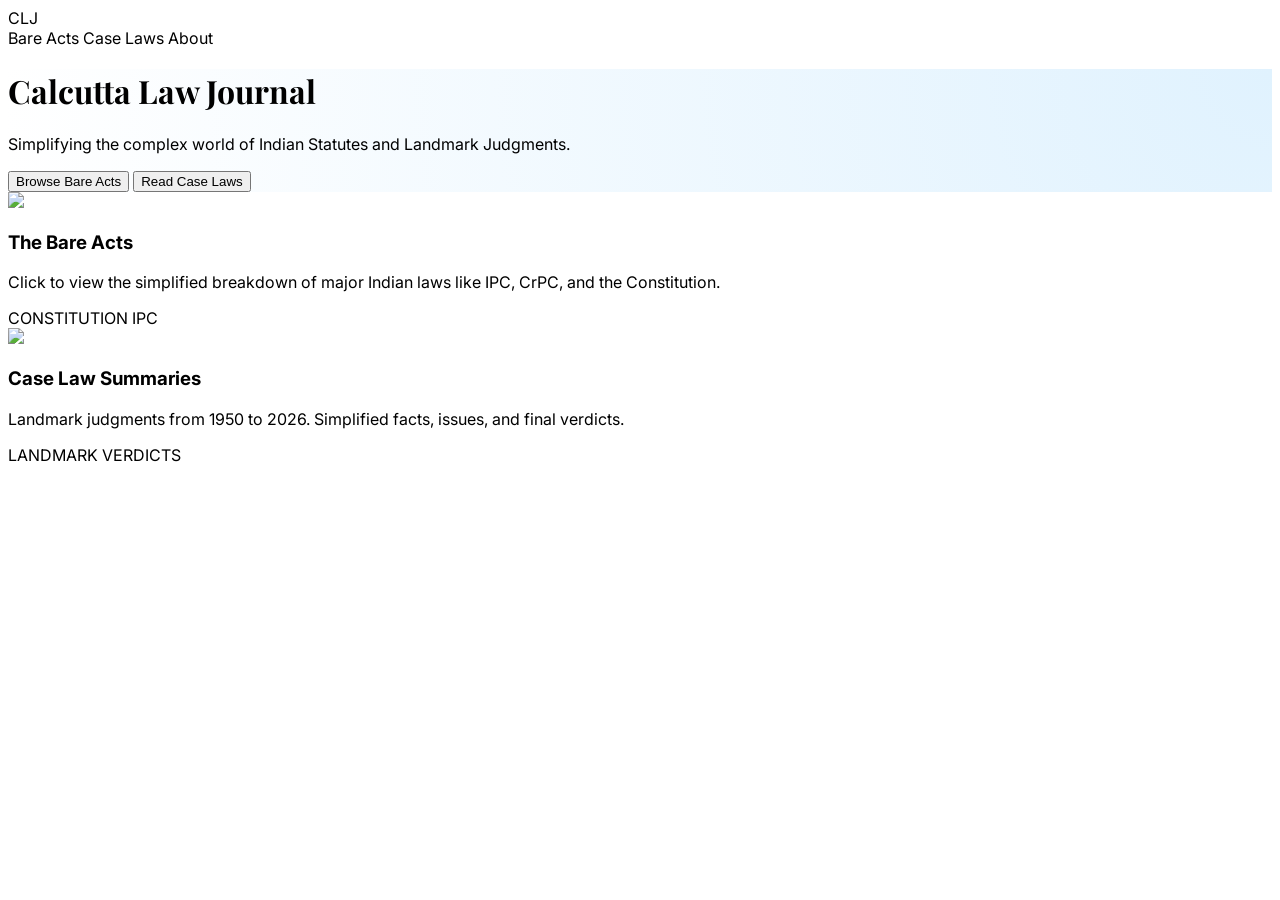
==== commit f819187b: "Update index.html" ====
--- a/index.html
+++ b/index.html
@@ -3,121 +3,164 @@
 <head>
     <meta charset="UTF-8">
     <meta name="viewport" content="width=device-width, initial-scale=1.0">
-    <title>Calcutta Law Journal</title>
+    <title>Calcutta Law Journal | Modern Legal Resource</title>
     <script src="https://cdn.tailwindcss.com"></script>
     <link href="https://cdnjs.cloudflare.com/ajax/libs/font-awesome/6.0.0/css/all.min.css" rel="stylesheet">
     <style>
         @import url('https://fonts.googleapis.com/css2?family=Playfair+Display:ital,wght@0,700;1,700&family=Inter:wght@400;500;600;700&display=swap');
-        
-        body { font-family: 'Inter', sans-serif; transition: all 0.3s ease; }
+        body { font-family: 'Inter', sans-serif; }
         .font-serif { font-family: 'Playfair Display', serif; }
-        .hero-grad { background: linear-gradient(180deg, #f0f7ff 0%, #ffffff 100%); }
-        .glass { background: rgba(255, 255, 255, 0.8); backdrop-filter: blur(10px); }
-        .nav-active { color: #3b82f6; border-bottom: 2px solid #3b82f6; }
+        .glass { background: rgba(255, 255, 255, 0.9); backdrop-filter: blur(12px); }
+        .hero-grad { background: radial-gradient(circle at top right, #e0f2fe, #ffffff); }
+        .card-zoom:hover img { transform: scale(1.05); }
         .hidden { display: none; }
+        .modal-active { overflow: hidden; }
+        .no-scrollbar::-webkit-scrollbar { display: none; }
     </style>
 </head>
-<body class="bg-gray-50">
+<body class="bg-gray-50 text-gray-900">
 
     <nav class="sticky top-0 z-50 glass border-b border-gray-100 px-6 py-4 flex justify-between items-center">
-        <div onclick="showPage('home')" class="text-2xl font-bold text-blue-600 cursor-pointer">CLJ</div>
-        <div class="flex gap-6 text-sm font-semibold text-gray-500">
-            <span onclick="showPage('bare')" class="cursor-pointer hover:text-blue-500">Bare Acts</span>
-            <span onclick="showPage('cases')" class="cursor-pointer hover:text-pink-500">Case Laws</span>
+        <div onclick="showSection('home')" class="text-2xl font-bold text-blue-600 cursor-pointer tracking-tighter">CLJ</div>
+        <div class="flex gap-4 md:gap-8 text-xs font-bold uppercase tracking-widest text-gray-500">
+            <span onclick="showSection('bare')" class="cursor-pointer hover:text-blue-600 transition">Bare Acts</span>
+            <span onclick="showSection('cases')" class="cursor-pointer hover:text-pink-500 transition">Case Laws</span>
+            <span onclick="showSection('about')" class="cursor-pointer hover:text-gray-900 transition">About</span>
         </div>
     </nav>
 
-    <div id="home-page" class="page-content">
-        <section class="hero-grad pt-12 pb-20 px-6 text-center">
-            <span class="bg-blue-100 text-blue-600 px-4 py-1 rounded-full text-xs font-bold uppercase tracking-widest">Legal Portal 2026</span>
-            <h1 class="text-5xl font-serif mt-6 mb-4 font-bold">Calcutta<br>Law Journal</h1>
-            <p class="max-w-md mx-auto text-gray-500 mb-10 italic">"Empowering the legal community with structured insights and landmark judgments."</p>
+    <div id="home-section" class="content-section">
+        <header class="hero-grad pt-16 pb-12 px-6 text-center">
+            <h1 class="text-5xl font-serif font-bold mb-4">Calcutta Law Journal</h1>
+            <p class="text-gray-500 italic max-w-sm mx-auto mb-10">Simplifying the complex world of Indian Statutes and Landmark Judgments.</p>
             
             <div class="flex flex-col gap-4 max-w-xs mx-auto">
-                <button onclick="showPage('bare')" class="bg-blue-600 text-white py-4 rounded-2xl font-bold shadow-lg shadow-blue-200 hover:bg-blue-700 transition">Explore Bare Acts</button>
-                <button onclick="showPage('cases')" class="bg-pink-500 text-white py-4 rounded-2xl font-bold shadow-lg shadow-pink-200 hover:bg-pink-600 transition">Read Case Laws</button>
+                <button onclick="showSection('bare')" class="bg-blue-600 text-white py-4 rounded-2xl font-bold shadow-lg">Browse Bare Acts</button>
+                <button onclick="showSection('cases')" class="bg-pink-500 text-white py-4 rounded-2xl font-bold shadow-lg">Read Case Laws</button>
+            </div>
+        </header>
+
+        <section class="p-6 max-w-5xl mx-auto grid md:grid-cols-2 gap-6">
+            <div onclick="openModal('modal-bare')" class="bg-white rounded-3xl overflow-hidden shadow-sm border cursor-pointer card-zoom transition">
+                <div class="h-40 bg-gray-200 overflow-hidden">
+                    <img src="https://images.unsplash.com/photo-1589829545856-d10d557cf95f?w=800" class="w-full h-full object-cover transition duration-500">
+                </div>
+                <div class="p-6">
+                    <h3 class="text-xl font-bold mb-2">The Bare Acts</h3>
+                    <p class="text-sm text-gray-500 mb-4">Click to view the simplified breakdown of major Indian laws like IPC, CrPC, and the Constitution.</p>
+                    <div class="flex gap-2">
+                        <span class="bg-blue-50 text-blue-600 text-[10px] px-2 py-1 rounded font-bold">CONSTITUTION</span>
+                        <span class="bg-blue-50 text-blue-600 text-[10px] px-2 py-1 rounded font-bold">IPC</span>
+                    </div>
+                </div>
             </div>
 
-            <div class="flex justify-around mt-16 max-w-lg mx-auto bg-white p-6 rounded-3xl shadow-sm border border-gray-100">
-                <div class="text-center">
-                    <p class="text-2xl font-bold text-blue-600">2k+</p>
-                    <p class="text-[10px] text-gray-400 uppercase font-bold">Acts</p>
+            <div onclick="openModal('modal-case')" class="bg-white rounded-3xl overflow-hidden shadow-sm border cursor-pointer card-zoom transition">
+                <div class="h-40 bg-gray-200 overflow-hidden">
+                    <img src="https://images.unsplash.com/photo-1505664194779-8beaceb93744?w=800" class="w-full h-full object-cover transition duration-500">
                 </div>
-                <div class="h-10 w-[1px] bg-gray-100"></div>
-                <div class="text-center">
-                    <p class="text-2xl font-bold text-pink-500">500+</p>
-                    <p class="text-[10px] text-gray-400 uppercase font-bold">Cases</p>
-                </div>
-                <div class="h-10 w-[1px] bg-gray-100"></div>
-                <div class="text-center">
-                    <p class="text-2xl font-bold text-gray-800">10k+</p>
-                    <p class="text-[10px] text-gray-400 uppercase font-bold">Users</p>
+                <div class="p-6">
+                    <h3 class="text-xl font-bold mb-2">Case Law Summaries</h3>
+                    <p class="text-sm text-gray-500 mb-4">Landmark judgments from 1950 to 2026. Simplified facts, issues, and final verdicts.</p>
+                    <div class="flex gap-2">
+                        <span class="bg-pink-50 text-pink-600 text-[10px] px-2 py-1 rounded font-bold">LANDMARK</span>
+                        <span class="bg-pink-50 text-pink-600 text-[10px] px-2 py-1 rounded font-bold">VERDICTS</span>
+                    </div>
                 </div>
             </div>
         </section>
     </div>
 
-    <div id="bare-page" class="page-content hidden">
-        <div class="p-6 max-w-2xl mx-auto">
-            <h2 class="text-3xl font-serif font-bold mb-2">Indian <span class="text-blue-500">Bare Acts</span></h2>
-            <p class="text-gray-500 text-sm mb-8">Simplified statutes without the legal jargon.</p>
+    <div id="bare-section" class="content-section hidden p-6 max-w-3xl mx-auto space-y-6">
+        <h2 class="text-3xl font-serif font-bold mb-8">Bare Acts <span class="text-blue-600">Database</span></h2>
+        
+        <div class="bg-white p-6 rounded-3xl shadow-sm border">
+            <h3 class="text-xl font-bold">Constitution of India, 1950</h3>
+            <p class="text-gray-600 text-sm mt-3">The supreme law of India. It lays down the framework defining fundamental political principles, establishes the structure, procedures, powers, and duties of government institutions and sets out fundamental rights, directive principles and the duties of citizens.</p>
+        </div>
+
+        <div class="bg-white p-6 rounded-3xl shadow-sm border">
+            <h3 class="text-xl font-bold">Indian Penal Code, 1860</h3>
+            <p class="text-gray-600 text-sm mt-3">The official criminal code of India. It is a comprehensive code intended to cover all substantive aspects of criminal law. Note: Currently being replaced by Bharatiya Nyaya Sanhita (BNS).</p>
+        </div>
+
+        <div class="bg-white p-6 rounded-3xl shadow-sm border">
+            <h3 class="text-xl font-bold">Indian Evidence Act, 1872</h3>
+            <p class="text-gray-600 text-sm mt-3">Governs the admissibility of evidence in Indian courts. It defines what facts are relevant and how they can be proved in a court of law.</p>
+        </div>
+    </div>
+
+    <div id="cases-section" class="content-section hidden p-6 max-w-3xl mx-auto space-y-6">
+        <h2 class="text-3xl font-serif font-bold mb-8">Landmark <span class="text-pink-600">Judgments</span></h2>
+        
+        <div class="bg-white p-6 rounded-3xl shadow-sm border border-l-8 border-l-pink-500">
+            <h3 class="text-xl font-bold">Kesavananda Bharati v. State of Kerala (1973)</h3>
+            <p class="text-gray-600 text-sm mt-2 font-medium">Issue: Can Parliament amend any part of the Constitution?</p>
+            <p class="text-gray-500 text-sm mt-2 italic">Verdict: Introduced the 'Basic Structure Doctrine'. Parliament cannot alter the essential features of the Constitution.</p>
+        </div>
+
+        <div class="bg-white p-6 rounded-3xl shadow-sm border border-l-8 border-l-blue-500">
+            <h3 class="text-xl font-bold">Maneka Gandhi v. Union of India (1978)</h3>
+            <p class="text-gray-600 text-sm mt-2 font-medium">Issue: Right to travel abroad under Article 21.</p>
+            <p class="text-gray-500 text-sm mt-2 italic">Verdict: Expanded 'Right to Life' to include 'Right to Live with Dignity'. Law must be just, fair, and reasonable.</p>
+        </div>
+    </div>
+
+    <div id="about-section" class="content-section hidden p-6 max-w-3xl mx-auto">
+        <div class="bg-white p-10 rounded-[40px] shadow-sm border text-center">
+            <div class="w-20 h-20 bg-blue-600 text-white rounded-3xl flex items-center justify-center text-3xl mx-auto mb-6">
+                <i class="fa-solid fa-user-tie"></i>
+            </div>
+            <h2 class="text-3xl font-serif font-bold mb-2">Reyansh</h2>
+            <p class="text-blue-600 font-bold text-sm uppercase tracking-widest mb-6">Law Student | Sambhunath Law College</p>
             
-            <div class="space-y-6">
-                <div class="bg-white p-6 rounded-3xl shadow-sm border-t-4 border-blue-500">
-                    <div class="flex justify-between items-center mb-4">
-                        <div class="bg-blue-100 text-blue-600 p-3 rounded-2xl"><i class="fa-solid fa-landmark"></i></div>
-                        <span class="text-[10px] font-bold text-blue-500 bg-blue-50 px-3 py-1 rounded-full uppercase">Constitutional</span>
-                    </div>
-                    <h3 class="text-xl font-bold">The Constitution of India</h3>
-                    <p class="text-gray-600 text-sm mt-3 leading-relaxed">The supreme law of India. It establishes the framework for fundamental political principles, procedures, and duties. It is the bedrock of Indian democracy and the longest written constitution in the world.</p>
-                    <div class="mt-4 p-3 bg-gray-50 rounded-xl text-xs text-gray-500 italic">Fact: Contains 448 Articles in 25 Parts.</div>
-                </div>
+            <div class="text-gray-600 text-lg leading-relaxed mb-8 italic">
+                "I started this journal because I struggled with the same thing every law student does — dense, inaccessible language in statutes and judgments. My goal is to make the law understandable for everyone, from students to common citizens."
+            </div>
 
-                <div class="bg-white p-6 rounded-3xl shadow-sm border-t-4 border-purple-500">
-                    <div class="flex justify-between items-center mb-4">
-                        <div class="bg-purple-100 text-purple-600 p-3 rounded-2xl"><i class="fa-solid fa-gavel"></i></div>
-                        <span class="text-[10px] font-bold text-purple-500 bg-purple-50 px-3 py-1 rounded-full uppercase">Criminal</span>
-                    </div>
-                    <h3 class="text-xl font-bold">Indian Penal Code (IPC)</h3>
-                    <p class="text-gray-600 text-sm mt-3 leading-relaxed">The official criminal code of India. It defines crimes and provides punishments for the entire country. Note: IPC is currently being replaced by the Bharatiya Nyaya Sanhita (BNS).</p>
-                </div>
+            <div class="grid grid-cols-2 gap-4 text-xs font-bold text-gray-500">
+                <div class="bg-gray-50 p-4 rounded-2xl">CONSTITUTIONAL LAW</div>
+                <div class="bg-gray-50 p-4 rounded-2xl">CRIMINAL LAW</div>
+                <div class="bg-gray-50 p-4 rounded-2xl">LEGAL WRITING</div>
+                <div class="bg-gray-50 p-4 rounded-2xl">CIVIL PROCEDURE</div>
             </div>
         </div>
     </div>
 
-    <div id="cases-page" class="page-content hidden">
-        <div class="p-6 max-w-2xl mx-auto">
-            <h2 class="text-3xl font-serif font-bold mb-2">Landmark <span class="text-pink-500">Judgments</span></h2>
-            <p class="text-gray-500 text-sm mb-8">Decisions that reshaped the Indian legal landscape.</p>
+    <div id="modal-overlay" onclick="closeModal()" class="fixed inset-0 bg-black/60 backdrop-blur-sm z-[100] hidden flex items-center justify-center p-6">
+        <div id="modal-bare" class="bg-white rounded-[40px] max-w-lg w-full p-8 hidden relative animate-pop">
+            <h2 class="text-2xl font-serif font-bold mb-4">Bare Acts Deep Dive</h2>
+            <p class="text-gray-600 text-sm leading-relaxed mb-6">Explore the full text of Indian Statutes. We have categorized over 2,000 sections into plain English summaries to help you prepare for exams or legal practice.</p>
+            <button onclick="showSection('bare'); closeModal();" class="w-full bg-blue-600 text-white py-3 rounded-2xl font-bold">View All Acts</button>
+        </div>
 
-            <div class="space-y-8">
-                <div class="bg-white rounded-3xl overflow-hidden shadow-sm border border-gray-100">
-                    <img src="https://images.unsplash.com/photo-1589829545856-d10d557cf95f?auto=format&fit=crop&w=800" class="h-40 w-full object-cover">
-                    <div class="p-6">
-                        <h3 class="text-lg font-bold">Kesavananda Bharati v. State of Kerala</h3>
-                        <p class="text-[10px] text-gray-400 uppercase mt-1">1973 • Supreme Court</p>
-                        <div class="my-4 bg-pink-50 p-4 rounded-xl border-l-4 border-pink-400 text-sm text-pink-900 italic">
-                            "The Parliament has the power to amend the Constitution, but it cannot alter its Basic Structure."
-                        </div>
-                        <p class="text-gray-600 text-sm leading-relaxed">This landmark case introduced the 'Basic Structure Doctrine', ensuring that the core identity of the Constitution remains protected from political changes.</p>
-                    </div>
-                </div>
-            </div>
+        <div id="modal-case" class="bg-white rounded-[40px] max-w-lg w-full p-8 hidden relative animate-pop">
+            <h2 class="text-2xl font-serif font-bold mb-4">Judgment Analysis</h2>
+            <p class="text-gray-600 text-sm leading-relaxed mb-6">From Kesavananda Bharati to modern-day privacy rulings, get the context, the arguments, and the final impact of India's most important legal battles.</p>
+            <button onclick="showSection('cases'); closeModal();" class="w-full bg-pink-500 text-white py-3 rounded-2xl font-bold">View All Case Laws</button>
         </div>
     </div>
 
-    <div class="h-20"></div>
+    <script>
+        function showSection(id) {
+            document.querySelectorAll('.content-section').forEach(s => s.classList.add('hidden'));
+            document.getElementById(id + '-section').classList.remove('hidden');
+            window.scrollTo(0, 0);
+        }
 
-    <script>
-        function showPage(pageId) {
-            // Hide all pages
-            document.querySelectorAll('.page-content').forEach(page => {
-                page.classList.add('hidden');
-            });
-            // Show selected page
-            document.getElementById(pageId + '-page').classList.remove('hidden');
-            // Scroll to top
-            window.scrollTo(0, 0);
+        function openModal(modalId) {
+            document.getElementById('modal-overlay').classList.remove('hidden');
+            document.getElementById('modal-overlay').classList.add('flex');
+            document.getElementById(modalId).classList.remove('hidden');
+            document.body.classList.add('modal-active');
+        }
+
+        function closeModal() {
+            document.getElementById('modal-overlay').classList.add('hidden');
+            document.getElementById('modal-overlay').classList.remove('flex');
+            document.getElementById('modal-bare').classList.add('hidden');
+            document.getElementById('modal-case').classList.add('hidden');
+            document.body.classList.remove('modal-active');
         }
     </script>
 </body>
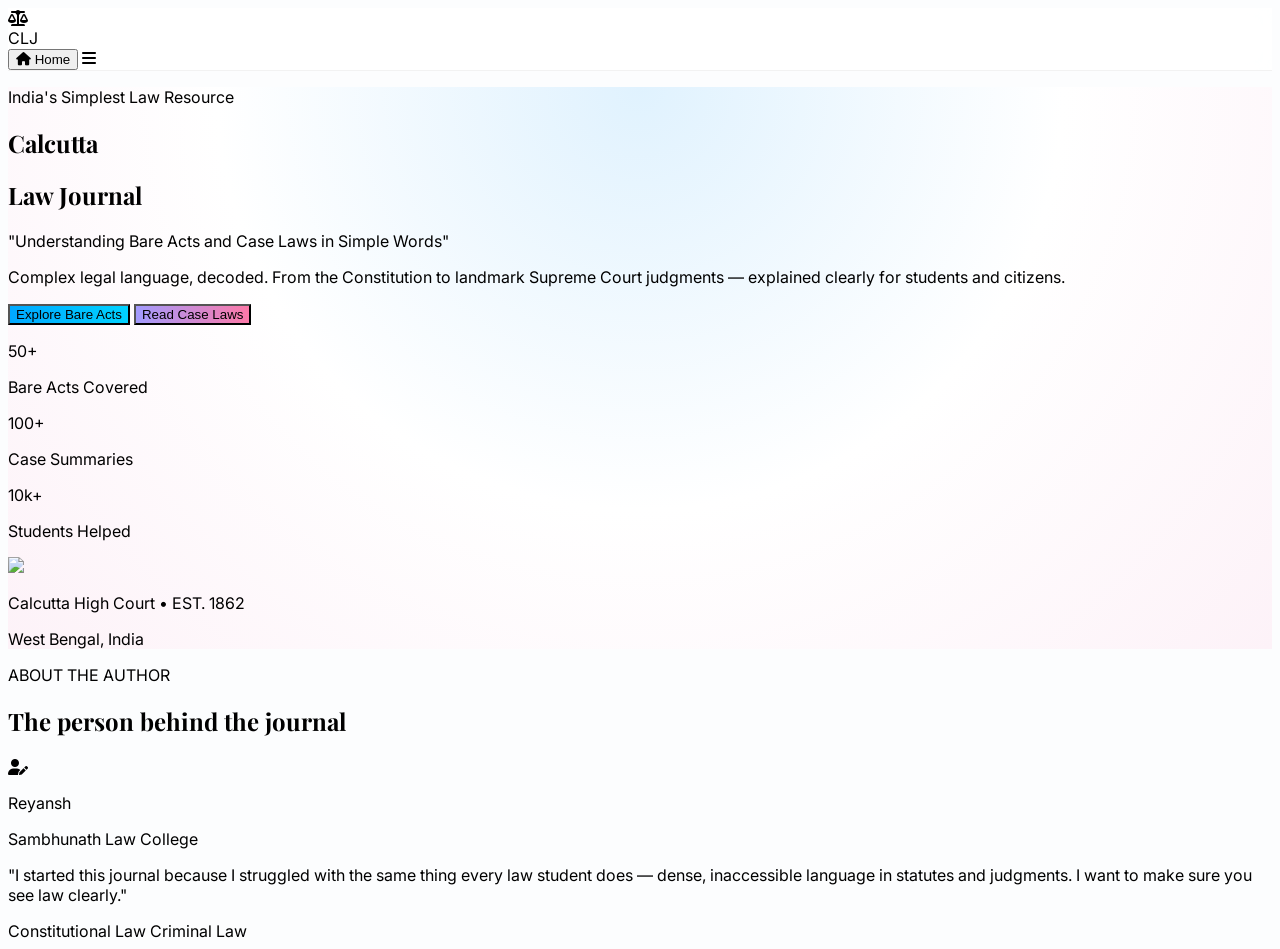
==== commit c68f218f: "Update index.html" ====
--- a/index.html
+++ b/index.html
@@ -3,164 +3,160 @@
 <head>
     <meta charset="UTF-8">
     <meta name="viewport" content="width=device-width, initial-scale=1.0">
-    <title>Calcutta Law Journal | Modern Legal Resource</title>
+    <title>Calcutta Law Journal</title>
     <script src="https://cdn.tailwindcss.com"></script>
     <link href="https://cdnjs.cloudflare.com/ajax/libs/font-awesome/6.0.0/css/all.min.css" rel="stylesheet">
     <style>
-        @import url('https://fonts.googleapis.com/css2?family=Playfair+Display:ital,wght@0,700;1,700&family=Inter:wght@400;500;600;700&display=swap');
-        body { font-family: 'Inter', sans-serif; }
+        @import url('https://fonts.googleapis.com/css2?family=Playfair+Display:ital,wght@0,700;1,700&family=Inter:wght@300;400;500;600;700&display=swap');
+        
+        body { font-family: 'Inter', sans-serif; background-color: #fcfdfe; }
         .font-serif { font-family: 'Playfair Display', serif; }
-        .glass { background: rgba(255, 255, 255, 0.9); backdrop-filter: blur(12px); }
-        .hero-grad { background: radial-gradient(circle at top right, #e0f2fe, #ffffff); }
-        .card-zoom:hover img { transform: scale(1.05); }
+        
+        /* Matching the screenshot's soft blue/pink gradient background */
+        .hero-bg {
+            background: radial-gradient(circle at top, #e0f2fe 0%, #ffffff 50%, #fdf2f8 100%);
+        }
+
+        .btn-blue {
+            background: linear-gradient(90deg, #00a8ff, #00d2ff);
+        }
+
+        .btn-pink {
+            background: linear-gradient(90deg, #a29bfe, #fd79a8);
+        }
+
+        .glass-nav {
+            background: rgba(255, 255, 255, 0.8);
+            backdrop-filter: blur(12px);
+            border-bottom: 1px solid rgba(0,0,0,0.05);
+        }
+
         .hidden { display: none; }
-        .modal-active { overflow: hidden; }
-        .no-scrollbar::-webkit-scrollbar { display: none; }
+
+        /* Animation for page switching */
+        .fade-in { animation: fadeIn 0.3s ease-in; }
+        @keyframes fadeIn { from { opacity: 0; } to { opacity: 1; } }
     </style>
 </head>
-<body class="bg-gray-50 text-gray-900">
+<body>
 
-    <nav class="sticky top-0 z-50 glass border-b border-gray-100 px-6 py-4 flex justify-between items-center">
-        <div onclick="showSection('home')" class="text-2xl font-bold text-blue-600 cursor-pointer tracking-tighter">CLJ</div>
-        <div class="flex gap-4 md:gap-8 text-xs font-bold uppercase tracking-widest text-gray-500">
-            <span onclick="showSection('bare')" class="cursor-pointer hover:text-blue-600 transition">Bare Acts</span>
-            <span onclick="showSection('cases')" class="cursor-pointer hover:text-pink-500 transition">Case Laws</span>
-            <span onclick="showSection('about')" class="cursor-pointer hover:text-gray-900 transition">About</span>
+    <nav class="sticky top-0 z-50 glass-nav px-6 py-4 flex justify-between items-center">
+        <div onclick="showPage('home')" class="flex items-center gap-2 cursor-pointer">
+            <div class="w-8 h-8 bg-blue-500 rounded-full flex items-center justify-center text-white shadow-sm">
+                <i class="fa-solid fa-scale-balanced text-xs"></i>
+            </div>
+            <span class="font-bold text-gray-800 tracking-tighter text-xl">CLJ</span>
+        </div>
+        
+        <div class="flex gap-4 items-center">
+            <button onclick="showPage('home')" class="text-xs font-bold uppercase tracking-widest text-blue-600 bg-blue-50 px-3 py-1 rounded-full">
+                <i class="fa-solid fa-house mr-1"></i> Home
+            </button>
+            <i class="fa-solid fa-bars text-gray-600 text-lg"></i>
         </div>
     </nav>
 
-    <div id="home-section" class="content-section">
-        <header class="hero-grad pt-16 pb-12 px-6 text-center">
-            <h1 class="text-5xl font-serif font-bold mb-4">Calcutta Law Journal</h1>
-            <p class="text-gray-500 italic max-w-sm mx-auto mb-10">Simplifying the complex world of Indian Statutes and Landmark Judgments.</p>
+    <div id="home-page" class="page-content fade-in">
+        <section class="hero-bg pt-12 pb-16 px-8 text-center">
+            <div class="inline-block bg-white/60 border border-blue-100 px-4 py-1 rounded-full mb-8">
+                <p class="text-[10px] font-bold text-blue-500 uppercase tracking-widest">
+                    <span class="inline-block w-2 h-2 bg-blue-400 rounded-full mr-2"></span>India's Simplest Law Resource
+                </p>
+            </div>
+
+            <h1 class="text-5xl font-serif font-bold text-blue-600 mb-2">Calcutta</h1>
+            <h1 class="text-5xl font-serif font-bold text-gray-800 mb-6 tracking-tight">Law Journal</h1>
+
+            <p class="text-gray-700 italic font-medium text-lg mb-4">"Understanding Bare Acts and Case Laws in Simple Words"</p>
             
+            <p class="text-gray-400 text-sm leading-relaxed max-w-sm mx-auto mb-10">
+                Complex legal language, decoded. From the Constitution to landmark Supreme Court judgments — explained clearly for students and citizens.
+            </p>
+
             <div class="flex flex-col gap-4 max-w-xs mx-auto">
-                <button onclick="showSection('bare')" class="bg-blue-600 text-white py-4 rounded-2xl font-bold shadow-lg">Browse Bare Acts</button>
-                <button onclick="showSection('cases')" class="bg-pink-500 text-white py-4 rounded-2xl font-bold shadow-lg">Read Case Laws</button>
+                <button onclick="showPage('bare')" class="btn-blue text-white py-4 rounded-3xl font-bold shadow-lg shadow-blue-100 active:scale-95 transition">Explore Bare Acts</button>
+                <button onclick="showPage('cases')" class="btn-pink text-white py-4 rounded-3xl font-bold shadow-lg shadow-pink-100 active:scale-95 transition">Read Case Laws</button>
             </div>
-        </header>
 
-        <section class="p-6 max-w-5xl mx-auto grid md:grid-cols-2 gap-6">
-            <div onclick="openModal('modal-bare')" class="bg-white rounded-3xl overflow-hidden shadow-sm border cursor-pointer card-zoom transition">
-                <div class="h-40 bg-gray-200 overflow-hidden">
-                    <img src="https://images.unsplash.com/photo-1589829545856-d10d557cf95f?w=800" class="w-full h-full object-cover transition duration-500">
+            <div class="grid grid-cols-2 gap-y-8 mt-16 max-w-sm mx-auto">
+                <div>
+                    <p class="text-2xl font-bold text-blue-400">50+</p>
+                    <p class="text-[10px] font-bold text-gray-400 uppercase">Bare Acts Covered</p>
                 </div>
-                <div class="p-6">
-                    <h3 class="text-xl font-bold mb-2">The Bare Acts</h3>
-                    <p class="text-sm text-gray-500 mb-4">Click to view the simplified breakdown of major Indian laws like IPC, CrPC, and the Constitution.</p>
-                    <div class="flex gap-2">
-                        <span class="bg-blue-50 text-blue-600 text-[10px] px-2 py-1 rounded font-bold">CONSTITUTION</span>
-                        <span class="bg-blue-50 text-blue-600 text-[10px] px-2 py-1 rounded font-bold">IPC</span>
-                    </div>
+                <div>
+                    <p class="text-2xl font-bold text-blue-400">100+</p>
+                    <p class="text-[10px] font-bold text-gray-400 uppercase">Case Summaries</p>
+                </div>
+                <div class="col-span-2">
+                    <p class="text-2xl font-bold text-blue-400">10k+</p>
+                    <p class="text-[10px] font-bold text-gray-400 uppercase">Students Helped</p>
                 </div>
             </div>
 
-            <div onclick="openModal('modal-case')" class="bg-white rounded-3xl overflow-hidden shadow-sm border cursor-pointer card-zoom transition">
-                <div class="h-40 bg-gray-200 overflow-hidden">
-                    <img src="https://images.unsplash.com/photo-1505664194779-8beaceb93744?w=800" class="w-full h-full object-cover transition duration-500">
+            <div class="mt-12 rounded-[2rem] overflow-hidden shadow-2xl border-4 border-white max-w-sm mx-auto relative">
+                <img src="https://images.unsplash.com/photo-1589829545856-d10d557cf95f?w=800" class="w-full h-56 object-cover">
+                <div class="absolute bottom-0 left-0 right-0 p-4 bg-gradient-to-t from-black/80 to-transparent text-left">
+                    <p class="text-[10px] font-bold text-white uppercase opacity-80">Calcutta High Court • EST. 1862</p>
+                    <p class="text-xs text-white/70">West Bengal, India</p>
                 </div>
-                <div class="p-6">
-                    <h3 class="text-xl font-bold mb-2">Case Law Summaries</h3>
-                    <p class="text-sm text-gray-500 mb-4">Landmark judgments from 1950 to 2026. Simplified facts, issues, and final verdicts.</p>
-                    <div class="flex gap-2">
-                        <span class="bg-pink-50 text-pink-600 text-[10px] px-2 py-1 rounded font-bold">LANDMARK</span>
-                        <span class="bg-pink-50 text-pink-600 text-[10px] px-2 py-1 rounded font-bold">VERDICTS</span>
+            </div>
+        </section>
+
+        <section class="p-8 bg-white mt-10 rounded-t-[3rem] shadow-inner">
+            <div class="inline-block bg-blue-50 text-blue-600 px-4 py-1 rounded-full text-[10px] font-bold mb-4">ABOUT THE AUTHOR</div>
+            <h2 class="text-3xl font-serif font-bold text-gray-800 mb-6">The person behind the journal</h2>
+            
+            <div class="bg-gray-50 p-8 rounded-[2.5rem] border border-gray-100">
+                <div class="flex items-center gap-4 mb-6">
+                    <div class="w-12 h-12 bg-blue-600 rounded-2xl flex items-center justify-center text-white text-xl">
+                        <i class="fa-solid fa-user-pen"></i>
                     </div>
+                    <div>
+                        <p class="font-bold text-gray-800">Reyansh</p>
+                        <p class="text-[10px] text-gray-500 font-bold uppercase">Sambhunath Law College</p>
+                    </div>
+                </div>
+                <p class="text-gray-600 italic leading-relaxed mb-6">
+                    "I started this journal because I struggled with the same thing every law student does — dense, inaccessible language in statutes and judgments. I want to make sure you see law clearly."
+                </p>
+                <div class="flex flex-wrap gap-2">
+                    <span class="bg-white border px-3 py-1 rounded-full text-[10px] font-bold text-gray-400">Constitutional Law</span>
+                    <span class="bg-white border px-3 py-1 rounded-full text-[10px] font-bold text-gray-400">Criminal Law</span>
                 </div>
             </div>
         </section>
     </div>
 
-    <div id="bare-section" class="content-section hidden p-6 max-w-3xl mx-auto space-y-6">
-        <h2 class="text-3xl font-serif font-bold mb-8">Bare Acts <span class="text-blue-600">Database</span></h2>
-        
-        <div class="bg-white p-6 rounded-3xl shadow-sm border">
-            <h3 class="text-xl font-bold">Constitution of India, 1950</h3>
-            <p class="text-gray-600 text-sm mt-3">The supreme law of India. It lays down the framework defining fundamental political principles, establishes the structure, procedures, powers, and duties of government institutions and sets out fundamental rights, directive principles and the duties of citizens.</p>
-        </div>
-
-        <div class="bg-white p-6 rounded-3xl shadow-sm border">
-            <h3 class="text-xl font-bold">Indian Penal Code, 1860</h3>
-            <p class="text-gray-600 text-sm mt-3">The official criminal code of India. It is a comprehensive code intended to cover all substantive aspects of criminal law. Note: Currently being replaced by Bharatiya Nyaya Sanhita (BNS).</p>
-        </div>
-
-        <div class="bg-white p-6 rounded-3xl shadow-sm border">
-            <h3 class="text-xl font-bold">Indian Evidence Act, 1872</h3>
-            <p class="text-gray-600 text-sm mt-3">Governs the admissibility of evidence in Indian courts. It defines what facts are relevant and how they can be proved in a court of law.</p>
-        </div>
+    <div id="bare-page" class="page-content hidden fade-in p-8">
+        <h2 class="text-3xl font-serif font-bold mb-4">Indian <span class="text-blue-500">Bare Acts</span></h2>
+        <div class="space-y-4">
+            <div class="bg-white p-6 rounded-3xl border border-gray-100 shadow-sm">
+                <h3 class="font-bold text-lg">Constitution of India</h3>
+                <p class="text-sm text-gray-500 mt-2">The supreme law of India, simplified for better understanding.</p>
+            </div>
+            </div>
     </div>
 
-    <div id="cases-section" class="content-section hidden p-6 max-w-3xl mx-auto space-y-6">
-        <h2 class="text-3xl font-serif font-bold mb-8">Landmark <span class="text-pink-600">Judgments</span></h2>
-        
-        <div class="bg-white p-6 rounded-3xl shadow-sm border border-l-8 border-l-pink-500">
-            <h3 class="text-xl font-bold">Kesavananda Bharati v. State of Kerala (1973)</h3>
-            <p class="text-gray-600 text-sm mt-2 font-medium">Issue: Can Parliament amend any part of the Constitution?</p>
-            <p class="text-gray-500 text-sm mt-2 italic">Verdict: Introduced the 'Basic Structure Doctrine'. Parliament cannot alter the essential features of the Constitution.</p>
-        </div>
-
-        <div class="bg-white p-6 rounded-3xl shadow-sm border border-l-8 border-l-blue-500">
-            <h3 class="text-xl font-bold">Maneka Gandhi v. Union of India (1978)</h3>
-            <p class="text-gray-600 text-sm mt-2 font-medium">Issue: Right to travel abroad under Article 21.</p>
-            <p class="text-gray-500 text-sm mt-2 italic">Verdict: Expanded 'Right to Life' to include 'Right to Live with Dignity'. Law must be just, fair, and reasonable.</p>
-        </div>
-    </div>
-
-    <div id="about-section" class="content-section hidden p-6 max-w-3xl mx-auto">
-        <div class="bg-white p-10 rounded-[40px] shadow-sm border text-center">
-            <div class="w-20 h-20 bg-blue-600 text-white rounded-3xl flex items-center justify-center text-3xl mx-auto mb-6">
-                <i class="fa-solid fa-user-tie"></i>
+    <div id="cases-page" class="page-content hidden fade-in p-8">
+        <h2 class="text-3xl font-serif font-bold mb-4">Landmark <span class="text-pink-500">Judgments</span></h2>
+        <div class="space-y-4">
+            <div class="bg-white p-6 rounded-3xl border border-gray-100 shadow-sm">
+                <h3 class="font-bold text-lg">Kesavananda Bharati Case</h3>
+                <p class="text-sm text-gray-500 mt-2">The birth of the Basic Structure Doctrine explained.</p>
             </div>
-            <h2 class="text-3xl font-serif font-bold mb-2">Reyansh</h2>
-            <p class="text-blue-600 font-bold text-sm uppercase tracking-widest mb-6">Law Student | Sambhunath Law College</p>
-            
-            <div class="text-gray-600 text-lg leading-relaxed mb-8 italic">
-                "I started this journal because I struggled with the same thing every law student does — dense, inaccessible language in statutes and judgments. My goal is to make the law understandable for everyone, from students to common citizens."
             </div>
-
-            <div class="grid grid-cols-2 gap-4 text-xs font-bold text-gray-500">
-                <div class="bg-gray-50 p-4 rounded-2xl">CONSTITUTIONAL LAW</div>
-                <div class="bg-gray-50 p-4 rounded-2xl">CRIMINAL LAW</div>
-                <div class="bg-gray-50 p-4 rounded-2xl">LEGAL WRITING</div>
-                <div class="bg-gray-50 p-4 rounded-2xl">CIVIL PROCEDURE</div>
-            </div>
-        </div>
-    </div>
-
-    <div id="modal-overlay" onclick="closeModal()" class="fixed inset-0 bg-black/60 backdrop-blur-sm z-[100] hidden flex items-center justify-center p-6">
-        <div id="modal-bare" class="bg-white rounded-[40px] max-w-lg w-full p-8 hidden relative animate-pop">
-            <h2 class="text-2xl font-serif font-bold mb-4">Bare Acts Deep Dive</h2>
-            <p class="text-gray-600 text-sm leading-relaxed mb-6">Explore the full text of Indian Statutes. We have categorized over 2,000 sections into plain English summaries to help you prepare for exams or legal practice.</p>
-            <button onclick="showSection('bare'); closeModal();" class="w-full bg-blue-600 text-white py-3 rounded-2xl font-bold">View All Acts</button>
-        </div>
-
-        <div id="modal-case" class="bg-white rounded-[40px] max-w-lg w-full p-8 hidden relative animate-pop">
-            <h2 class="text-2xl font-serif font-bold mb-4">Judgment Analysis</h2>
-            <p class="text-gray-600 text-sm leading-relaxed mb-6">From Kesavananda Bharati to modern-day privacy rulings, get the context, the arguments, and the final impact of India's most important legal battles.</p>
-            <button onclick="showSection('cases'); closeModal();" class="w-full bg-pink-500 text-white py-3 rounded-2xl font-bold">View All Case Laws</button>
-        </div>
     </div>
 
     <script>
-        function showSection(id) {
-            document.querySelectorAll('.content-section').forEach(s => s.classList.add('hidden'));
-            document.getElementById(id + '-section').classList.remove('hidden');
+        function showPage(pageId) {
+            // Hide all pages
+            document.querySelectorAll('.page-content').forEach(page => {
+                page.classList.add('hidden');
+            });
+            // Show the target page
+            document.getElementById(pageId + '-page').classList.remove('hidden');
+            // Scroll to top
             window.scrollTo(0, 0);
-        }
-
-        function openModal(modalId) {
-            document.getElementById('modal-overlay').classList.remove('hidden');
-            document.getElementById('modal-overlay').classList.add('flex');
-            document.getElementById(modalId).classList.remove('hidden');
-            document.body.classList.add('modal-active');
-        }
-
-        function closeModal() {
-            document.getElementById('modal-overlay').classList.add('hidden');
-            document.getElementById('modal-overlay').classList.remove('flex');
-            document.getElementById('modal-bare').classList.add('hidden');
-            document.getElementById('modal-case').classList.add('hidden');
-            document.body.classList.remove('modal-active');
         }
     </script>
 </body>
